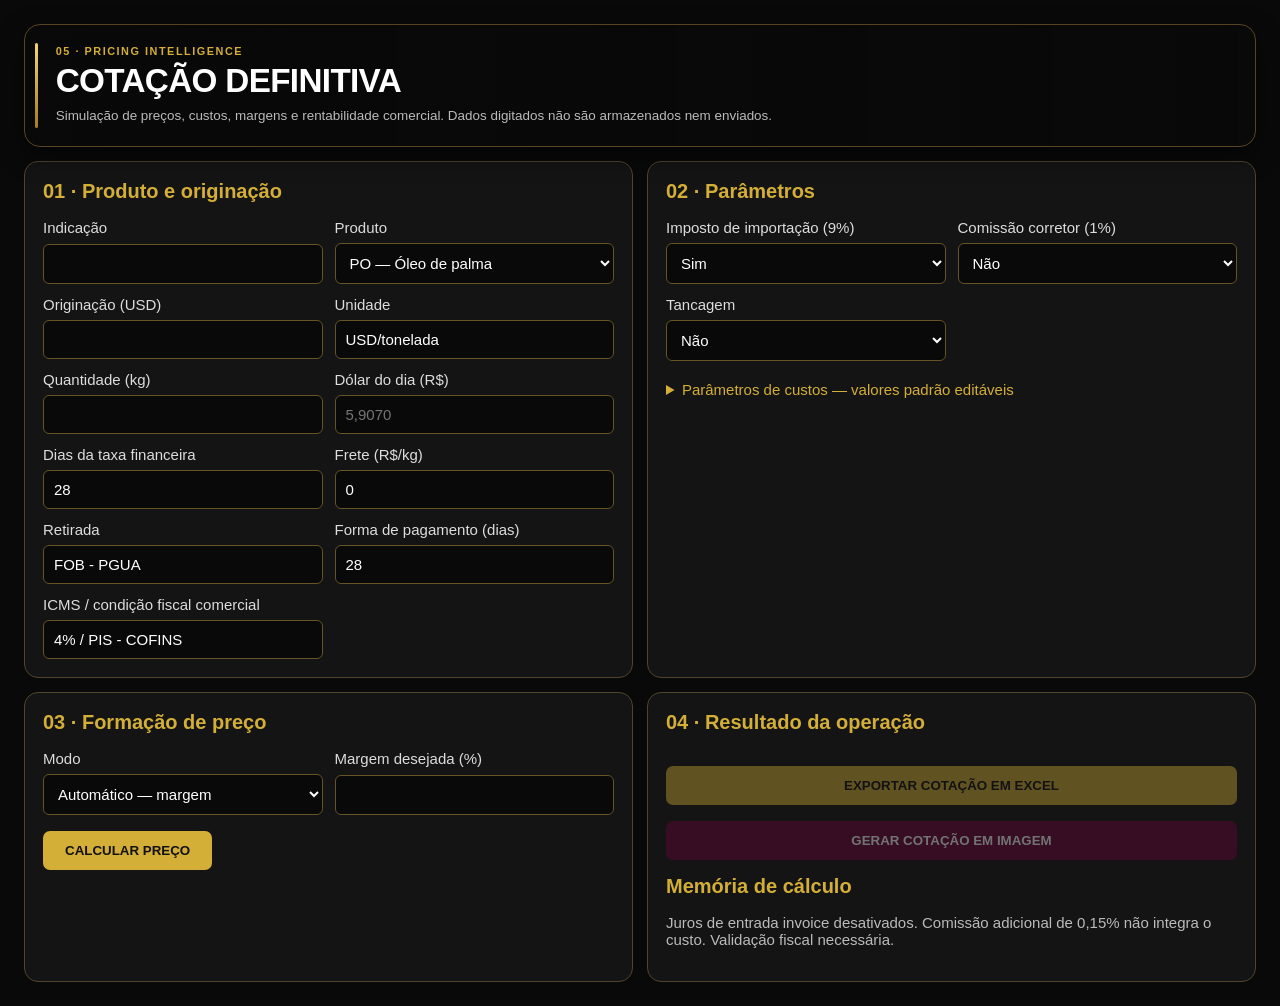
==== calculadora.html @ 8b442cb6 "Embed official source logo in automatic quotation PNG header" ====
<!doctype html><html lang="pt-BR"><meta charset="utf-8"><meta name="viewport" content="width=device-width,initial-scale=1"><title>Calculadora | Mundo Novo Trade</title><style>*{box-sizing:border-box}body{background:#090909;color:#fff;font:15px Arial,sans-serif;margin:0;padding:24px}main{max-width:1200px;margin:auto}a,h2{color:#d4af37}h1{margin:10px 0}small,p{color:#bbb}section{background:#141414;border:1px solid #51452e;border-radius:14px;padding:20px;margin:16px 0}.grid{display:grid;grid-template-columns:repeat(auto-fit,minmax(210px,1fr));gap:15px}label{display:grid;gap:7px;color:#ddd}input,select{width:100%;background:#090909;color:white;border:1px solid #665326;border-radius:6px;padding:12px;font:inherit}button{background:#d4af37;color:#111;border:0;padding:12px 22px;border-radius:7px;font-weight:bold;margin-top:16px}.kpi{padding:16px;border:1px solid #51452e;border-radius:9px}.kpi strong{display:block;color:#b6ff00;font-size:26px;margin-top:8px}#error{color:#ff7777}#results{grid-template-columns:repeat(3,minmax(0,1fr))}#results .kpi{min-width:0;overflow-wrap:anywhere;container-type:inline-size}#results .kpi strong{font-size:clamp(16px,8cqi,26px);line-height:1.25;font-variant-numeric:tabular-nums;overflow-wrap:anywhere;white-space:normal}@media(max-width:750px){#results{grid-template-columns:repeat(2,minmax(0,1fr))}}@media(max-width:420px){#results{grid-template-columns:1fr}}.pricing-hero{position:relative;box-sizing:border-box;margin:15px 0;padding:clamp(15px,1.6vw,23px) clamp(22px,2.4vw,34px);border:1px solid #574422;border-radius:16px;background:linear-gradient(90deg,rgba(8,8,8,.94),rgba(8,8,8,.78) 45%,rgba(8,8,8,.38)),url('https://images.pexels.com/photos/33175669/pexels-photo-33175669.jpeg?auto=compress&cs=tinysrgb&w=1920') center 52%/cover;box-shadow:0 9px 24px #0008}.pricing-hero:before{content:"";position:absolute;top:18px;bottom:18px;left:10px;width:3px;border-radius:3px;background:linear-gradient(#f3d577,#a67b23)}.pricing-kicker{font-size:clamp(10px,.85vw,12px);font-weight:800;letter-spacing:.14em;color:#d4af37}.pricing-hero h1{font-size:clamp(23px,2.6vw,36px);line-height:1.12;letter-spacing:-.02em;margin:5px 0 7px}.pricing-hero p{font-size:clamp(11px,1.05vw,14px);line-height:1.4;margin:0}</style><main><header class="pricing-hero"><div class="pricing-kicker">05 · PRICING INTELLIGENCE</div><h1>COTAÇÃO DEFINITIVA</h1><p>Simulação de preços, custos, margens e rentabilidade comercial. Dados digitados não são armazenados nem enviados.</p></header><form id="form"><section><h2>01 · Produto e originação</h2><div class="grid"><label>Indicação<input id="client" required maxlength="120"></label><label>Produto<select id="product"><option value="PO">PO — Óleo de palma</option><option value="PS">PS — Estearina de palma</option><option value="PKO">PKO — Óleo de palmiste</option><option value="PKS">PKS — Estearina de palmiste</option></select></label><label>Originação (USD)<input id="orig" inputmode="decimal" required></label><label>Unidade<input value="USD/tonelada" readonly aria-label="Unidade fixa da originação"></label><label>Quantidade (kg)<input id="qty" inputmode="decimal" required></label><label>Dólar do dia (R$)<input id="fx" inputmode="decimal" placeholder="5,9070" required></label><label>Dias da taxa financeira<input id="days" inputmode="numeric" value="28" required></label><label>Frete (R$/kg)<input id="freight" inputmode="decimal" value="0" required></label><label>Retirada<input id="pickup" value="FOB - PGUA" required></label><label>Forma de pagamento (dias)<input id="payment" inputmode="numeric" type="number" min="0" step="1" value="28" required></label><label>ICMS / condição fiscal comercial<input id="taxDisplay" value="4% / PIS - COFINS" required></label></div></section><section><h2>02 · Parâmetros</h2><div class="grid"><label>Imposto de importação (9%)<select id="imp"><option value="1">Sim</option><option value="0">Não</option></select></label><label>Comissão corretor (1%)<select id="broker"><option value="0">Não</option><option value="1">Sim</option></select></label><label>Tancagem<select id="tank"><option value="0">Não</option><option value="1">Sim</option></select></label></div><details><summary>Parâmetros de custos — valores padrão editáveis</summary><div class="grid" id="params"></div></details></section><section><h2>03 · Formação de preço</h2><div class="grid"><label>Modo<select id="mode"><option value="auto">Automático — margem</option><option value="manual">Manual — preço de venda</option></select></label><label id="marginLabel">Margem desejada (%)<input id="margin" inputmode="decimal" required></label><label id="manualLabel" hidden>Preço de venda (R$/kg)<input id="manual" inputmode="decimal" disabled></label></div><button>CALCULAR PREÇO</button><p id="error" role="alert"></p></section></form><section><h2>04 · Resultado da operação</h2><div class="grid" id="results" aria-live="polite"></div><button id="exportExcel" type="button" disabled>EXPORTAR COTAÇÃO EM EXCEL</button><button id="exportPng" type="button" disabled>GERAR COTAÇÃO EM IMAGEM</button><p id="exportStatus" role="status"></p><h2>Memória de cálculo</h2><div id="memory"></div><p>Juros de entrada invoice desativados. Comissão adicional de 0,15% não integra o custo. Validação fiscal necessária.</p></section></main><style id="mn-pricing-gold-hover">main section,main #results .kpi{transition:border-color .2s,box-shadow .2s,background-color .2s}main section:hover,main #results .kpi:hover{background-image:radial-gradient(ellipse at 100% 100%,rgba(212,175,55,.45) 0%,rgba(212,175,55,.1286) 65%,transparent 100%)!important;border-color:rgba(212,175,55,.65)!important;box-shadow:inset 0 0 32px rgba(212,175,55,.085),0 4px 20px rgba(212,175,55,.09)!important}@media(prefers-reduced-motion:reduce){main section,main #results .kpi{transition:none}}</style><style id="paired-pricing-layout">main{max-width:1500px}main>.pricing-hero{margin-bottom:16px}#form{display:contents}main{display:grid;grid-template-columns:repeat(2,minmax(0,1fr));gap:14px;align-items:stretch}main>.pricing-hero{grid-column:1/-1;margin:0}main section{margin:0;min-width:0;padding:18px}main section h2{margin:0 0 16px;font-size:20px}main section .grid{grid-template-columns:repeat(2,minmax(0,1fr));gap:12px}main section label{min-width:0}main section input,main section select{min-width:0;padding:10px}main #results{grid-template-columns:repeat(2,minmax(0,1fr))}main #results .kpi{padding:12px}main #results .kpi strong{font-size:clamp(14px,8cqi,24px)}main #memory{margin-bottom:12px}main #memory div span{min-width:0;overflow-wrap:anywhere}main #memory div span:last-child{text-align:right}@media(max-width:760px){main{grid-template-columns:minmax(0,1fr)}body{padding:12px}}@media(max-width:420px){main section .grid,main #results{grid-template-columns:1fr}}</style><style>[hidden]{display:none!important}details{margin-top:20px}summary{cursor:pointer;color:#d4af37;margin-bottom:15px}#memory div{display:flex;justify-content:space-between;gap:12px;padding:8px;border-bottom:1px solid #333;overflow-wrap:anywhere}#results .negative strong{color:#ff5555}#exportExcel:disabled{opacity:.4;cursor:not-allowed}#exportExcel{width:100%;cursor:pointer}</style><script>
const $=id=>document.getElementById(id);let exportData=null, commercial=null;const invalidateExport=()=>{exportData=null;commercial=null;$('exportExcel').disabled=true;$('exportPng').disabled=true;$('exportStatus').textContent=''};
const fields=[['sis','SISCOMEX (R$)'],['afr','AFRMM (%)'],['sind','Sindicato (R$)'],['pisC','PIS compra (%)'],['cofC','COFINS compra (%)'],['desp','Despachante (R$)'],['icms','ICMS venda (%)'],['tankRate','Tancagem (R$/kg)'],['anvisa','ANVISA (R$)'],['pisV','PIS venda (%)'],['cofV','COFINS venda (%)'],['fin','Taxa financeira mensal (%)']];
for(const [id,name] of fields){const l=document.createElement('label');l.textContent=name;const i=document.createElement('input');i.id=id;i.inputMode='decimal';i.placeholder='Informe o valor';i.value=({sis:'154,23',afr:'1',sind:'820',pisC:'0,21',cofC:'0,965',desp:'1280',icms:'0,80',tankRate:'0,10303',anvisa:'177,29',pisV:'0,165',cofV:'0,760',fin:'2'})[id];l.append(i);$('params').append(l)}
const n=id=>{const v=$(id).value.trim();return /^\d+(?:[.,]\d+)?$/.test(v)?Number(v.replace(',','.')):NaN};
const fmt=(v,d=2)=>v.toLocaleString('pt-BR',{style:'currency',currency:'BRL',minimumFractionDigits:d,maximumFractionDigits:d});
$('product').onchange=()=>{$('imp').value=['PO','PS'].includes($('product').value)?'1':'0'};
$('mode').onchange=()=>{const auto=$('mode').value==='auto';$('marginLabel').hidden=!auto;$('margin').disabled=!auto;$('manualLabel').hidden=auto;$('manual').disabled=auto;$('manual').required=!auto};
$('form').addEventListener('change',invalidateExport);$('form').oninput=()=>{invalidateExport();$('results').replaceChildren();$('memory').replaceChildren();$('error').textContent=''};
$('form').onsubmit=e=>{e.preventDefault();invalidateExport();$('results').replaceChildren();$('memory').replaceChildren();$('error').textContent='';const q=n('qty'),o=n('orig')/1000,x=n('fx'),d=n('days'),f=n('freight'),auto=$('mode').value==='auto',m=auto?n('margin')/100:0,manual=auto?0:n('manual');const vals=Object.fromEntries(fields.map(([id])=>[id,n(id)]));if(![q,o,x,d,f,m,manual,...Object.values(vals)].every(v=>Number.isFinite(v)&&v>=0)||q<=0||o<=0||x<=0||x>=100||!Number.isInteger(d)||(!auto&&manual<=0)){ $('error').textContent='Preencha todos os parâmetros com valores válidos, inclusive os custos internos (zero quando não aplicável).';$('params').parentElement.open=true;return}const v=vals,purchase=o*q*x,imp=purchase*.09*Number($('imp').value),tank=q*v.tankRate*Number($('tank').value),fin=v.fin/100*d/30,broker=.01*Number($('broker').value),items=[['Originação',purchase],['SISCOMEX',v.sis],['AFRMM',purchase*v.afr/100],['Imposto de importação',imp],['Sindicato',v.sind],['PIS compra',purchase*v.pisC/100],['COFINS compra',purchase*v.cofC/100],['Despachante',v.desp],['Tancagem',tank],['ANVISA',v.anvisa]],landed=items.reduce((s,i)=>s+i[1],0),a=landed/q*(1+fin)+f,b=v.icms/100*(1+fin)+v.pisV/100+v.cofV/100+broker,den=1-b-m,p=auto?a/den:manual,c=a+b*p,rev=p*q,profit=rev-c*q;if((auto&&den<=0)||![p,c,rev,profit].every(Number.isFinite)||p<=0){$('error').textContent='Margem e encargos incompatíveis com o cálculo.';return}for(const [label,value,neg] of [['Preço de venda / kg',fmt(p,4)],['Preço de venda / tonelada',fmt(p*1000)],['Faturamento total',fmt(rev)],['Custo total',fmt(c*q)],['Lucro bruto',fmt(profit),profit<0],['Margem',((p-c)/p*100).toFixed(2).replace('.',',')+'%',profit<0],['NET / kg',fmt(p*.96,4)],['Custo / kg',fmt(c,4)],['Imposto de importação',fmt(imp)]]){const box=document.createElement('div');box.className='kpi'+(neg?' negative':'');box.textContent=label;const strong=document.createElement('strong');strong.textContent=value;box.append(strong);$('results').append(box)}items.push(['ICMS',rev*v.icms/100],['PIS venda',rev*v.pisV/100],['COFINS venda',rev*v.cofV/100],['Encargo financeiro',(landed+rev*v.icms/100)*fin],['Corretor',rev*broker],['Frete',f*q],['Custo total',c*q]);for(const [label,value] of items){const row=document.createElement('div');const l=document.createElement('span'),z=document.createElement('span');l.textContent=label;z.textContent=fmt(value);row.append(l,z);$('memory').append(row)};exportData=[['Indicação',[['INDICAÇÃO - '+$('client').value.trim()],['PRODUTO',$('product').selectedOptions[0].textContent.split(' — ').pop().toUpperCase()],['PREÇO - TON',p*1000],['PREÇO - NET / TON',p*1000*.96],['ICMS',$('taxDisplay').value],['RETIRADA',$('pickup').value],['FORMA DE PAGAMENTO',$('payment').value+' DIAS'],['VOLUME',q/1000],['VALIDADE','Cotação válida na data da cotação, até as 16h.']]]];commercial={client:$('client').value.trim(),product:$('product').selectedOptions[0].textContent,qty:q,p,net:p*1000*.96,total:rev,payment:$('payment').value+' dias',pickup:$('pickup').value,tax:$('taxDisplay').value,date:new Intl.DateTimeFormat('pt-BR',{timeZone:'America/Sao_Paulo'}).format(new Date())};exportData[0][1].push(['DATA DA COTAÇÃO',commercial.date]);$('exportExcel').disabled=false;$('exportPng').disabled=false;};

const xmlEscape=v=>String(v).replace(/[&<>"']/g,c=>({'&':'&amp;','<':'&lt;','>':'&gt;','"':'&quot;',"'":'&apos;'}[c]));
function makeWorkbook(sheets){
const ns='http://schemas.openxmlformats.org/spreadsheetml/2006/main',rel='http://schemas.openxmlformats.org/officeDocument/2006/relationships',pkg='http://schemas.openxmlformats.org/package/2006/relationships',decl='<?xml version="1.0" encoding="UTF-8" standalone="yes"?>';
const files={};
files['[Content_Types].xml']=decl+'<Types xmlns="http://schemas.openxmlformats.org/package/2006/content-types"><Default Extension="rels" ContentType="application/vnd.openxmlformats-package.relationships+xml"/><Default Extension="xml" ContentType="application/xml"/><Override PartName="/xl/workbook.xml" ContentType="application/vnd.openxmlformats-officedocument.spreadsheetml.sheet.main+xml"/><Override PartName="/xl/styles.xml" ContentType="application/vnd.openxmlformats-officedocument.spreadsheetml.styles+xml"/>'+sheets.map((_,i)=>'<Override PartName="/xl/worksheets/sheet'+(i+1)+'.xml" ContentType="application/vnd.openxmlformats-officedocument.spreadsheetml.worksheet+xml"/>').join('')+'</Types>';
files['_rels/.rels']=decl+'<Relationships xmlns="'+pkg+'"><Relationship Id="rId1" Type="'+rel+'/officeDocument" Target="xl/workbook.xml"/></Relationships>';
files['xl/workbook.xml']=decl+'<workbook xmlns="'+ns+'" xmlns:r="'+rel+'"><sheets>'+sheets.map(([name],i)=>'<sheet name="'+xmlEscape(name)+'" sheetId="'+(i+1)+'" r:id="rId'+(i+1)+'"/>').join('')+'</sheets></workbook>';
files['xl/_rels/workbook.xml.rels']=decl+'<Relationships xmlns="'+pkg+'">'+sheets.map((_,i)=>'<Relationship Id="rId'+(i+1)+'" Type="'+rel+'/worksheet" Target="worksheets/sheet'+(i+1)+'.xml"/>').join('')+'<Relationship Id="rId'+(sheets.length+1)+'" Type="'+rel+'/styles" Target="styles.xml"/></Relationships>';
files['xl/styles.xml']=decl+'<styleSheet xmlns="'+ns+'"><numFmts count="2"><numFmt numFmtId="164" formatCode="&quot;R$&quot; #,##0.00"/><numFmt numFmtId="165" formatCode="0.### &quot;TONS&quot;"/></numFmts><fonts count="2"><font><sz val="11"/><name val="Calibri"/></font><font><b/><color rgb="FF000000"/><sz val="11"/><name val="Calibri"/></font></fonts><fills count="3"><fill><patternFill patternType="none"/></fill><fill><patternFill patternType="gray125"/></fill><fill><patternFill patternType="solid"><fgColor rgb="FFC9DAF2"/><bgColor indexed="64"/></patternFill></fill></fills><borders count="1"><border><left/><right/><top/><bottom/><diagonal/></border></borders><cellStyleXfs count="1"><xf numFmtId="0" fontId="0" fillId="0" borderId="0"/></cellStyleXfs><cellXfs count="4"><xf numFmtId="0" fontId="0" fillId="0" borderId="0" xfId="0"/><xf numFmtId="0" fontId="1" fillId="2" borderId="0" xfId="0" applyFont="1" applyFill="1"/><xf numFmtId="164" fontId="0" fillId="0" borderId="0" xfId="0" applyNumberFormat="1"/><xf numFmtId="165" fontId="0" fillId="0" borderId="0" xfId="0" applyNumberFormat="1"/></cellXfs><cellStyles count="1"><cellStyle name="Normal" xfId="0" builtinId="0"/></cellStyles></styleSheet>';
sheets.forEach(([name,rows],i)=>{files['xl/worksheets/sheet'+(i+1)+'.xml']=decl+'<worksheet xmlns="'+ns+'"><cols><col min="1" max="1" width="38" customWidth="1"/><col min="2" max="2" width="65" customWidth="1"/></cols><sheetData>'+rows.map((row,j)=>'<row r="'+(j+1)+'">'+row.map((v,k)=>{const ref=String.fromCharCode(65+k)+(j+1);return typeof v==='number'?'<c r="'+ref+'" s="'+(row[0]==='VOLUME'?3:2)+'"><v>'+v+'</v></c>':'<c r="'+ref+'" s="'+(k===0?1:0)+'" t="inlineStr"><is><t xml:space="preserve">'+xmlEscape(v)+'</t></is></c>'}).join('')+'</row>').join('')+'</sheetData><mergeCells count="1"><mergeCell ref="A1:B1"/></mergeCells></worksheet>'});
const enc=new TextEncoder(),parts=[],central=[];let offset=0,centralSize=0;
const crc=b=>{let c=-1;for(const x of b){c^=x;for(let j=0;j<8;j++)c=(c>>>1)^((c&1)?0xedb88320:0)}return (c^-1)>>>0};
const header=(size,fields)=>{const b=new Uint8Array(size),d=new DataView(b.buffer);for(const [pos,len,val] of fields)len===2?d.setUint16(pos,val,true):d.setUint32(pos,val,true);return b};
for(const [path,content] of Object.entries(files)){const name=enc.encode(path),data=enc.encode(content),sum=crc(data),local=header(30,[[0,4,0x04034b50],[4,2,20],[14,4,sum],[18,4,data.length],[22,4,data.length],[26,2,name.length]]),cd=header(46,[[0,4,0x02014b50],[4,2,20],[6,2,20],[16,4,sum],[20,4,data.length],[24,4,data.length],[28,2,name.length],[42,4,offset]]);parts.push(local,name,data);central.push(cd,name);offset+=local.length+name.length+data.length;centralSize+=cd.length+name.length}
const count=Object.keys(files).length;return new Blob([...parts,...central,header(22,[[0,4,0x06054b50],[8,2,count],[10,2,count],[12,4,centralSize],[16,4,offset]])],{type:'application/vnd.openxmlformats-officedocument.spreadsheetml.sheet'});
}
$('exportExcel').onclick=()=>{if(!exportData)return;try{const url=URL.createObjectURL(makeWorkbook(exportData)),a=document.createElement('a');a.href=url;a.download='MundoNovo_Cotacao_'+$('product').value+'_'+new Date().toISOString().slice(0,10)+'.xlsx';document.body.append(a);a.click();a.remove();setTimeout(()=>URL.revokeObjectURL(url),30000);$('exportStatus').textContent='Arquivo Excel gerado.'}catch(e){$('exportStatus').textContent='Não foi possível gerar o Excel. Tente novamente.'}};
$('exportPng').onclick=async()=>{if(!commercial)return;const d={...commercial};try{const canvas=document.createElement('canvas');canvas.width=1200;canvas.height=1560;const c=canvas.getContext('2d'),B='#6B033B',G='#95A2AA',D='#303840';const rect=(x,y,w,h,color,r=22)=>{c.fillStyle=color;c.beginPath();c.roundRect(x,y,w,h,r);c.fill()};const txt=(t,x,y,size,color=D,bold=false,max=1100)=>{c.fillStyle=color;c.font=(bold?'bold ':'')+size+'px Arial';c.fillText(String(t),x,y,max)};c.fillStyle='#fff';c.fillRect(0,0,1200,1700);c.fillStyle=G;c.beginPath();c.moveTo(1200,0);c.lineTo(1200,340);c.lineTo(850,0);c.fill();const brand=new Image();brand.src='[data-uri]';await brand.decode();c.drawImage(brand,55,15,250,170);rect(40,200,1120,105,B);txt('COTAÇÃO DEFINITIVA',70,270,58,'white',true);txt('PROPOSTA COMERCIAL',55,360,34,D,true);txt('Data da cotação: '+d.date,55,425,32);txt('Indicação: '+d.client,55,480,34,B,true,1090);rect(40,520,1120,180,'#e9ecee');txt('PRODUTO',70,568,29,D,true);txt(d.product.replace(' — ',' - '),70,628,49,B,true,1060);txt('Quantidade: '+d.qty.toLocaleString('pt-BR')+' kg',70,674,32);rect(40,725,1120,225,B);txt('PREÇO DE VENDA POR KG',70,790,38,'white',true);txt(fmt(d.p,4),70,900,100,'white',true,1060);rect(40,980,1120,115,'#e9ecee');txt('Preço NET por tonelada',70,1025,30,D);txt(fmt(d.net),650,1050,43,D,false,470);let y=1160;for(const [k,v] of [['Pagamento',d.payment],['Retirada',d.pickup],['Condição fiscal',d.tax]]){txt(k,55,y,32,D,true,390);txt(v,460,y,34,B,true,680);c.strokeStyle=G;c.beginPath();c.moveTo(55,y+22);c.lineTo(1145,y+22);c.stroke();y+=80}txt('Validade',55,1400,32,D,true);txt('Cotação válida na data da cotação, até as 16h.',55,1455,32,B,true,1090);c.fillStyle=B;c.beginPath();c.moveTo(0,1560);c.lineTo(1200,1500);c.lineTo(1200,1560);c.fill();const blob=await new Promise(resolve=>canvas.toBlob(resolve,'image/png'));if(!blob)throw Error('PNG');const url=URL.createObjectURL(blob),a=document.createElement('a');a.href=url;a.download='MundoNovo_Cotacao_'+d.date.replaceAll('/','-')+'.png';document.body.append(a);a.click();a.remove();setTimeout(()=>URL.revokeObjectURL(url),30000);$('exportStatus').textContent='Imagem comercial gerada.'}catch(e){$('exportStatus').textContent='Não foi possível gerar a imagem.'}};
</script><style>#exportPng{width:100%;background:#6B033B;color:white;cursor:pointer}#exportPng:disabled{opacity:.4;cursor:not-allowed}</style></html>
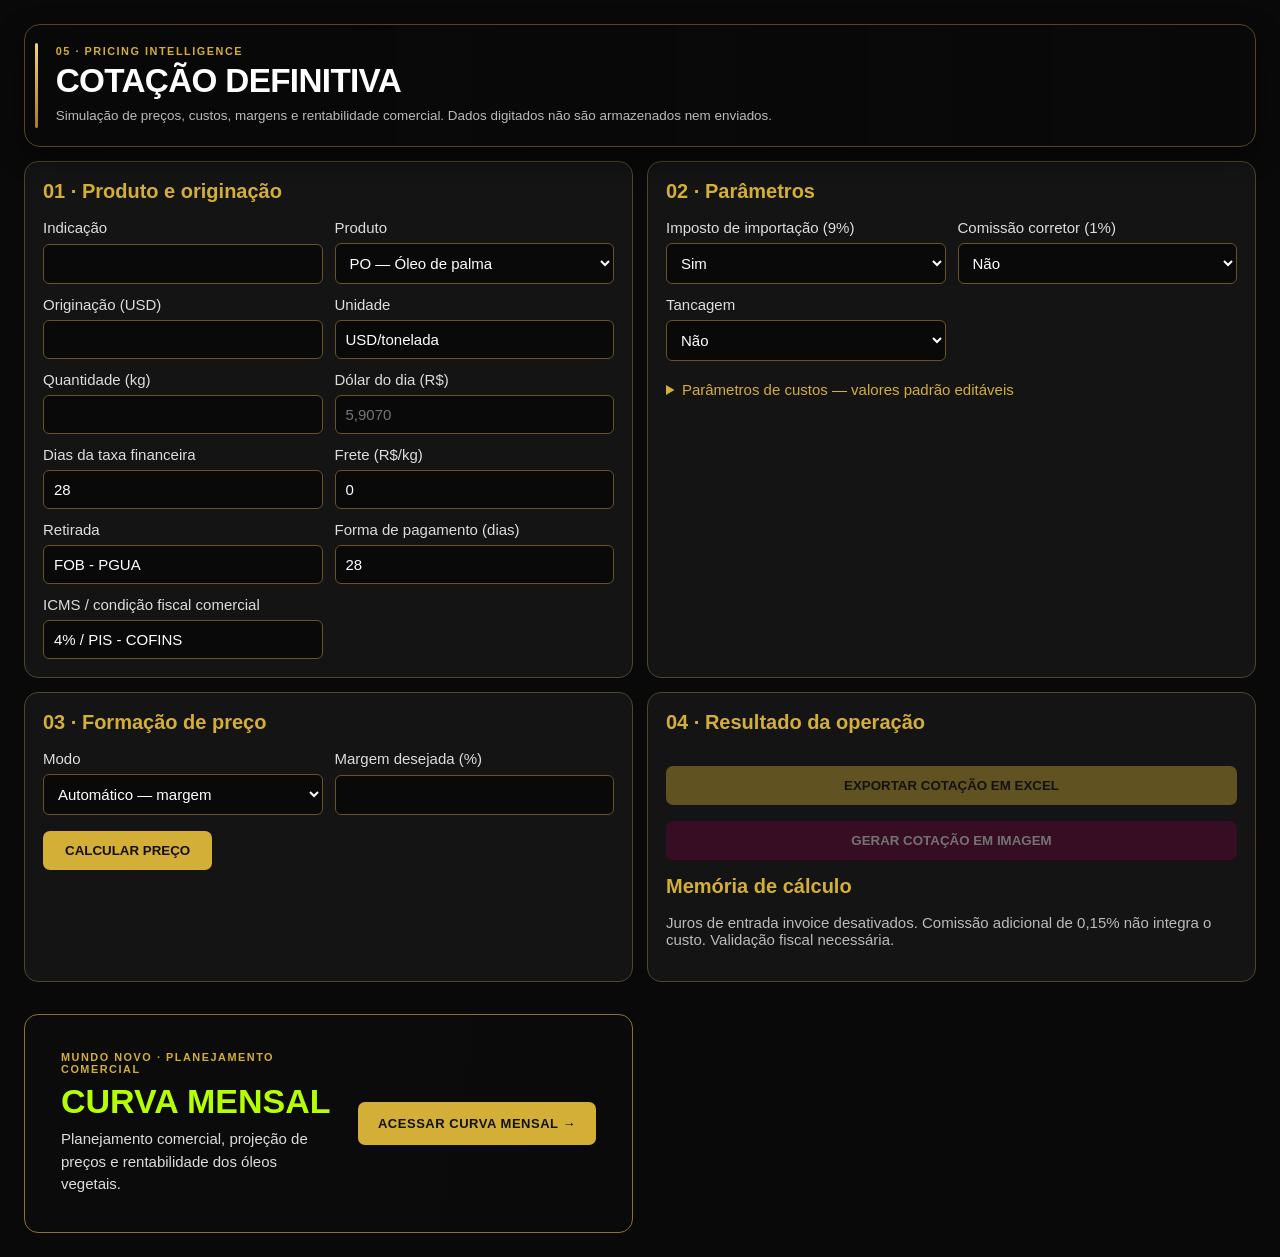
==== commit 04ca1496: "Add responsive monthly curve navigation banner below definitive quotation calculator" ====
--- a/calculadora.html
+++ b/calculadora.html
@@ -1,4 +1,4 @@
-<!doctype html><html lang="pt-BR"><meta charset="utf-8"><meta name="viewport" content="width=device-width,initial-scale=1"><title>Calculadora | Mundo Novo Trade</title><style>*{box-sizing:border-box}body{background:#090909;color:#fff;font:15px Arial,sans-serif;margin:0;padding:24px}main{max-width:1200px;margin:auto}a,h2{color:#d4af37}h1{margin:10px 0}small,p{color:#bbb}section{background:#141414;border:1px solid #51452e;border-radius:14px;padding:20px;margin:16px 0}.grid{display:grid;grid-template-columns:repeat(auto-fit,minmax(210px,1fr));gap:15px}label{display:grid;gap:7px;color:#ddd}input,select{width:100%;background:#090909;color:white;border:1px solid #665326;border-radius:6px;padding:12px;font:inherit}button{background:#d4af37;color:#111;border:0;padding:12px 22px;border-radius:7px;font-weight:bold;margin-top:16px}.kpi{padding:16px;border:1px solid #51452e;border-radius:9px}.kpi strong{display:block;color:#b6ff00;font-size:26px;margin-top:8px}#error{color:#ff7777}#results{grid-template-columns:repeat(3,minmax(0,1fr))}#results .kpi{min-width:0;overflow-wrap:anywhere;container-type:inline-size}#results .kpi strong{font-size:clamp(16px,8cqi,26px);line-height:1.25;font-variant-numeric:tabular-nums;overflow-wrap:anywhere;white-space:normal}@media(max-width:750px){#results{grid-template-columns:repeat(2,minmax(0,1fr))}}@media(max-width:420px){#results{grid-template-columns:1fr}}.pricing-hero{position:relative;box-sizing:border-box;margin:15px 0;padding:clamp(15px,1.6vw,23px) clamp(22px,2.4vw,34px);border:1px solid #574422;border-radius:16px;background:linear-gradient(90deg,rgba(8,8,8,.94),rgba(8,8,8,.78) 45%,rgba(8,8,8,.38)),url('https://images.pexels.com/photos/33175669/pexels-photo-33175669.jpeg?auto=compress&cs=tinysrgb&w=1920') center 52%/cover;box-shadow:0 9px 24px #0008}.pricing-hero:before{content:"";position:absolute;top:18px;bottom:18px;left:10px;width:3px;border-radius:3px;background:linear-gradient(#f3d577,#a67b23)}.pricing-kicker{font-size:clamp(10px,.85vw,12px);font-weight:800;letter-spacing:.14em;color:#d4af37}.pricing-hero h1{font-size:clamp(23px,2.6vw,36px);line-height:1.12;letter-spacing:-.02em;margin:5px 0 7px}.pricing-hero p{font-size:clamp(11px,1.05vw,14px);line-height:1.4;margin:0}</style><main><header class="pricing-hero"><div class="pricing-kicker">05 · PRICING INTELLIGENCE</div><h1>COTAÇÃO DEFINITIVA</h1><p>Simulação de preços, custos, margens e rentabilidade comercial. Dados digitados não são armazenados nem enviados.</p></header><form id="form"><section><h2>01 · Produto e originação</h2><div class="grid"><label>Indicação<input id="client" required maxlength="120"></label><label>Produto<select id="product"><option value="PO">PO — Óleo de palma</option><option value="PS">PS — Estearina de palma</option><option value="PKO">PKO — Óleo de palmiste</option><option value="PKS">PKS — Estearina de palmiste</option></select></label><label>Originação (USD)<input id="orig" inputmode="decimal" required></label><label>Unidade<input value="USD/tonelada" readonly aria-label="Unidade fixa da originação"></label><label>Quantidade (kg)<input id="qty" inputmode="decimal" required></label><label>Dólar do dia (R$)<input id="fx" inputmode="decimal" placeholder="5,9070" required></label><label>Dias da taxa financeira<input id="days" inputmode="numeric" value="28" required></label><label>Frete (R$/kg)<input id="freight" inputmode="decimal" value="0" required></label><label>Retirada<input id="pickup" value="FOB - PGUA" required></label><label>Forma de pagamento (dias)<input id="payment" inputmode="numeric" type="number" min="0" step="1" value="28" required></label><label>ICMS / condição fiscal comercial<input id="taxDisplay" value="4% / PIS - COFINS" required></label></div></section><section><h2>02 · Parâmetros</h2><div class="grid"><label>Imposto de importação (9%)<select id="imp"><option value="1">Sim</option><option value="0">Não</option></select></label><label>Comissão corretor (1%)<select id="broker"><option value="0">Não</option><option value="1">Sim</option></select></label><label>Tancagem<select id="tank"><option value="0">Não</option><option value="1">Sim</option></select></label></div><details><summary>Parâmetros de custos — valores padrão editáveis</summary><div class="grid" id="params"></div></details></section><section><h2>03 · Formação de preço</h2><div class="grid"><label>Modo<select id="mode"><option value="auto">Automático — margem</option><option value="manual">Manual — preço de venda</option></select></label><label id="marginLabel">Margem desejada (%)<input id="margin" inputmode="decimal" required></label><label id="manualLabel" hidden>Preço de venda (R$/kg)<input id="manual" inputmode="decimal" disabled></label></div><button>CALCULAR PREÇO</button><p id="error" role="alert"></p></section></form><section><h2>04 · Resultado da operação</h2><div class="grid" id="results" aria-live="polite"></div><button id="exportExcel" type="button" disabled>EXPORTAR COTAÇÃO EM EXCEL</button><button id="exportPng" type="button" disabled>GERAR COTAÇÃO EM IMAGEM</button><p id="exportStatus" role="status"></p><h2>Memória de cálculo</h2><div id="memory"></div><p>Juros de entrada invoice desativados. Comissão adicional de 0,15% não integra o custo. Validação fiscal necessária.</p></section></main><style id="mn-pricing-gold-hover">main section,main #results .kpi{transition:border-color .2s,box-shadow .2s,background-color .2s}main section:hover,main #results .kpi:hover{background-image:radial-gradient(ellipse at 100% 100%,rgba(212,175,55,.45) 0%,rgba(212,175,55,.1286) 65%,transparent 100%)!important;border-color:rgba(212,175,55,.65)!important;box-shadow:inset 0 0 32px rgba(212,175,55,.085),0 4px 20px rgba(212,175,55,.09)!important}@media(prefers-reduced-motion:reduce){main section,main #results .kpi{transition:none}}</style><style id="paired-pricing-layout">main{max-width:1500px}main>.pricing-hero{margin-bottom:16px}#form{display:contents}main{display:grid;grid-template-columns:repeat(2,minmax(0,1fr));gap:14px;align-items:stretch}main>.pricing-hero{grid-column:1/-1;margin:0}main section{margin:0;min-width:0;padding:18px}main section h2{margin:0 0 16px;font-size:20px}main section .grid{grid-template-columns:repeat(2,minmax(0,1fr));gap:12px}main section label{min-width:0}main section input,main section select{min-width:0;padding:10px}main #results{grid-template-columns:repeat(2,minmax(0,1fr))}main #results .kpi{padding:12px}main #results .kpi strong{font-size:clamp(14px,8cqi,24px)}main #memory{margin-bottom:12px}main #memory div span{min-width:0;overflow-wrap:anywhere}main #memory div span:last-child{text-align:right}@media(max-width:760px){main{grid-template-columns:minmax(0,1fr)}body{padding:12px}}@media(max-width:420px){main section .grid,main #results{grid-template-columns:1fr}}</style><style>[hidden]{display:none!important}details{margin-top:20px}summary{cursor:pointer;color:#d4af37;margin-bottom:15px}#memory div{display:flex;justify-content:space-between;gap:12px;padding:8px;border-bottom:1px solid #333;overflow-wrap:anywhere}#results .negative strong{color:#ff5555}#exportExcel:disabled{opacity:.4;cursor:not-allowed}#exportExcel{width:100%;cursor:pointer}</style><script>
+<!doctype html><html lang="pt-BR"><meta charset="utf-8"><meta name="viewport" content="width=device-width,initial-scale=1"><title>Calculadora | Mundo Novo Trade</title><style>*{box-sizing:border-box}body{background:#090909;color:#fff;font:15px Arial,sans-serif;margin:0;padding:24px}main{max-width:1200px;margin:auto}a,h2{color:#d4af37}h1{margin:10px 0}small,p{color:#bbb}section{background:#141414;border:1px solid #51452e;border-radius:14px;padding:20px;margin:16px 0}.grid{display:grid;grid-template-columns:repeat(auto-fit,minmax(210px,1fr));gap:15px}label{display:grid;gap:7px;color:#ddd}input,select{width:100%;background:#090909;color:white;border:1px solid #665326;border-radius:6px;padding:12px;font:inherit}button{background:#d4af37;color:#111;border:0;padding:12px 22px;border-radius:7px;font-weight:bold;margin-top:16px}.kpi{padding:16px;border:1px solid #51452e;border-radius:9px}.kpi strong{display:block;color:#b6ff00;font-size:26px;margin-top:8px}#error{color:#ff7777}#results{grid-template-columns:repeat(3,minmax(0,1fr))}#results .kpi{min-width:0;overflow-wrap:anywhere;container-type:inline-size}#results .kpi strong{font-size:clamp(16px,8cqi,26px);line-height:1.25;font-variant-numeric:tabular-nums;overflow-wrap:anywhere;white-space:normal}@media(max-width:750px){#results{grid-template-columns:repeat(2,minmax(0,1fr))}}@media(max-width:420px){#results{grid-template-columns:1fr}}.pricing-hero{position:relative;box-sizing:border-box;margin:15px 0;padding:clamp(15px,1.6vw,23px) clamp(22px,2.4vw,34px);border:1px solid #574422;border-radius:16px;background:linear-gradient(90deg,rgba(8,8,8,.94),rgba(8,8,8,.78) 45%,rgba(8,8,8,.38)),url('https://images.pexels.com/photos/33175669/pexels-photo-33175669.jpeg?auto=compress&cs=tinysrgb&w=1920') center 52%/cover;box-shadow:0 9px 24px #0008}.pricing-hero:before{content:"";position:absolute;top:18px;bottom:18px;left:10px;width:3px;border-radius:3px;background:linear-gradient(#f3d577,#a67b23)}.pricing-kicker{font-size:clamp(10px,.85vw,12px);font-weight:800;letter-spacing:.14em;color:#d4af37}.pricing-hero h1{font-size:clamp(23px,2.6vw,36px);line-height:1.12;letter-spacing:-.02em;margin:5px 0 7px}.pricing-hero p{font-size:clamp(11px,1.05vw,14px);line-height:1.4;margin:0}</style><main><header class="pricing-hero"><div class="pricing-kicker">05 · PRICING INTELLIGENCE</div><h1>COTAÇÃO DEFINITIVA</h1><p>Simulação de preços, custos, margens e rentabilidade comercial. Dados digitados não são armazenados nem enviados.</p></header><form id="form"><section><h2>01 · Produto e originação</h2><div class="grid"><label>Indicação<input id="client" required maxlength="120"></label><label>Produto<select id="product"><option value="PO">PO — Óleo de palma</option><option value="PS">PS — Estearina de palma</option><option value="PKO">PKO — Óleo de palmiste</option><option value="PKS">PKS — Estearina de palmiste</option></select></label><label>Originação (USD)<input id="orig" inputmode="decimal" required></label><label>Unidade<input value="USD/tonelada" readonly aria-label="Unidade fixa da originação"></label><label>Quantidade (kg)<input id="qty" inputmode="decimal" required></label><label>Dólar do dia (R$)<input id="fx" inputmode="decimal" placeholder="5,9070" required></label><label>Dias da taxa financeira<input id="days" inputmode="numeric" value="28" required></label><label>Frete (R$/kg)<input id="freight" inputmode="decimal" value="0" required></label><label>Retirada<input id="pickup" value="FOB - PGUA" required></label><label>Forma de pagamento (dias)<input id="payment" inputmode="numeric" type="number" min="0" step="1" value="28" required></label><label>ICMS / condição fiscal comercial<input id="taxDisplay" value="4% / PIS - COFINS" required></label></div></section><section><h2>02 · Parâmetros</h2><div class="grid"><label>Imposto de importação (9%)<select id="imp"><option value="1">Sim</option><option value="0">Não</option></select></label><label>Comissão corretor (1%)<select id="broker"><option value="0">Não</option><option value="1">Sim</option></select></label><label>Tancagem<select id="tank"><option value="0">Não</option><option value="1">Sim</option></select></label></div><details><summary>Parâmetros de custos — valores padrão editáveis</summary><div class="grid" id="params"></div></details></section><section><h2>03 · Formação de preço</h2><div class="grid"><label>Modo<select id="mode"><option value="auto">Automático — margem</option><option value="manual">Manual — preço de venda</option></select></label><label id="marginLabel">Margem desejada (%)<input id="margin" inputmode="decimal" required></label><label id="manualLabel" hidden>Preço de venda (R$/kg)<input id="manual" inputmode="decimal" disabled></label></div><button>CALCULAR PREÇO</button><p id="error" role="alert"></p></section></form><section><h2>04 · Resultado da operação</h2><div class="grid" id="results" aria-live="polite"></div><button id="exportExcel" type="button" disabled>EXPORTAR COTAÇÃO EM EXCEL</button><button id="exportPng" type="button" disabled>GERAR COTAÇÃO EM IMAGEM</button><p id="exportStatus" role="status"></p><h2>Memória de cálculo</h2><div id="memory"></div><p>Juros de entrada invoice desativados. Comissão adicional de 0,15% não integra o custo. Validação fiscal necessária.</p></section><style>#monthly-curve-banner{position:relative;display:flex;align-items:center;justify-content:space-between;gap:24px;overflow:hidden;isolation:isolate;margin:18px 0 0;padding:clamp(22px,3vw,36px);border:1px solid #8a7135;border-radius:14px;background:linear-gradient(100deg,#0b0b0b 10%,#0b0b0bf0 48%,#0b0b0b80),url('https://images.pexels.com/photos/33175669/pexels-photo-33175669.jpeg?auto=compress&cs=tinysrgb&w=1920') center 52%/cover;text-decoration:none;color:white;transition:box-shadow .25s,border-color .25s}#monthly-curve-banner:hover,#monthly-curve-banner:focus-visible{border-color:#d4af37;box-shadow:inset 0 0 35px #d4af3773}#monthly-curve-banner h2{color:#b6ff00;font-size:clamp(23px,3vw,34px);margin:7px 0}#monthly-curve-banner p{margin:0;line-height:1.5;color:#ddd}#monthly-curve-banner .curve-cta{flex-shrink:0;background:#d4af37;color:#111;padding:14px 20px;border-radius:7px;font-weight:800;font-size:13px;letter-spacing:.04em}#monthly-curve-banner:focus-visible{outline:2px solid #b6ff00;outline-offset:3px}@media(max-width:650px){#monthly-curve-banner{align-items:flex-start;flex-direction:column;gap:16px}}@media print{#monthly-curve-banner{display:none}}</style><a id="monthly-curve-banner" href="./curva-mensal.html"><div><div class="pricing-kicker">MUNDO NOVO · PLANEJAMENTO COMERCIAL</div><h2>CURVA MENSAL</h2><p>Planejamento comercial, projeção de preços e rentabilidade dos óleos vegetais.</p></div><span class="curve-cta">ACESSAR CURVA MENSAL &rarr;</span></a></main><style id="mn-pricing-gold-hover">main section,main #results .kpi{transition:border-color .2s,box-shadow .2s,background-color .2s}main section:hover,main #results .kpi:hover{background-image:radial-gradient(ellipse at 100% 100%,rgba(212,175,55,.45) 0%,rgba(212,175,55,.1286) 65%,transparent 100%)!important;border-color:rgba(212,175,55,.65)!important;box-shadow:inset 0 0 32px rgba(212,175,55,.085),0 4px 20px rgba(212,175,55,.09)!important}@media(prefers-reduced-motion:reduce){main section,main #results .kpi{transition:none}}</style><style id="paired-pricing-layout">main{max-width:1500px}main>.pricing-hero{margin-bottom:16px}#form{display:contents}main{display:grid;grid-template-columns:repeat(2,minmax(0,1fr));gap:14px;align-items:stretch}main>.pricing-hero{grid-column:1/-1;margin:0}main section{margin:0;min-width:0;padding:18px}main section h2{margin:0 0 16px;font-size:20px}main section .grid{grid-template-columns:repeat(2,minmax(0,1fr));gap:12px}main section label{min-width:0}main section input,main section select{min-width:0;padding:10px}main #results{grid-template-columns:repeat(2,minmax(0,1fr))}main #results .kpi{padding:12px}main #results .kpi strong{font-size:clamp(14px,8cqi,24px)}main #memory{margin-bottom:12px}main #memory div span{min-width:0;overflow-wrap:anywhere}main #memory div span:last-child{text-align:right}@media(max-width:760px){main{grid-template-columns:minmax(0,1fr)}body{padding:12px}}@media(max-width:420px){main section .grid,main #results{grid-template-columns:1fr}}</style><style>[hidden]{display:none!important}details{margin-top:20px}summary{cursor:pointer;color:#d4af37;margin-bottom:15px}#memory div{display:flex;justify-content:space-between;gap:12px;padding:8px;border-bottom:1px solid #333;overflow-wrap:anywhere}#results .negative strong{color:#ff5555}#exportExcel:disabled{opacity:.4;cursor:not-allowed}#exportExcel{width:100%;cursor:pointer}</style><script>
 const $=id=>document.getElementById(id);let exportData=null, commercial=null;const invalidateExport=()=>{exportData=null;commercial=null;$('exportExcel').disabled=true;$('exportPng').disabled=true;$('exportStatus').textContent=''};
 const fields=[['sis','SISCOMEX (R$)'],['afr','AFRMM (%)'],['sind','Sindicato (R$)'],['pisC','PIS compra (%)'],['cofC','COFINS compra (%)'],['desp','Despachante (R$)'],['icms','ICMS venda (%)'],['tankRate','Tancagem (R$/kg)'],['anvisa','ANVISA (R$)'],['pisV','PIS venda (%)'],['cofV','COFINS venda (%)'],['fin','Taxa financeira mensal (%)']];
 for(const [id,name] of fields){const l=document.createElement('label');l.textContent=name;const i=document.createElement('input');i.id=id;i.inputMode='decimal';i.placeholder='Informe o valor';i.value=({sis:'154,23',afr:'1',sind:'820',pisC:'0,21',cofC:'0,965',desp:'1280',icms:'0,80',tankRate:'0,10303',anvisa:'177,29',pisV:'0,165',cofV:'0,760',fin:'2'})[id];l.append(i);$('params').append(l)}
@@ -7,7 +7,7 @@
 $('product').onchange=()=>{$('imp').value=['PO','PS'].includes($('product').value)?'1':'0'};
 $('mode').onchange=()=>{const auto=$('mode').value==='auto';$('marginLabel').hidden=!auto;$('margin').disabled=!auto;$('manualLabel').hidden=auto;$('manual').disabled=auto;$('manual').required=!auto};
 $('form').addEventListener('change',invalidateExport);$('form').oninput=()=>{invalidateExport();$('results').replaceChildren();$('memory').replaceChildren();$('error').textContent=''};
-$('form').onsubmit=e=>{e.preventDefault();invalidateExport();$('results').replaceChildren();$('memory').replaceChildren();$('error').textContent='';const q=n('qty'),o=n('orig')/1000,x=n('fx'),d=n('days'),f=n('freight'),auto=$('mode').value==='auto',m=auto?n('margin')/100:0,manual=auto?0:n('manual');const vals=Object.fromEntries(fields.map(([id])=>[id,n(id)]));if(![q,o,x,d,f,m,manual,...Object.values(vals)].every(v=>Number.isFinite(v)&&v>=0)||q<=0||o<=0||x<=0||x>=100||!Number.isInteger(d)||(!auto&&manual<=0)){ $('error').textContent='Preencha todos os parâmetros com valores válidos, inclusive os custos internos (zero quando não aplicável).';$('params').parentElement.open=true;return}const v=vals,purchase=o*q*x,imp=purchase*.09*Number($('imp').value),tank=q*v.tankRate*Number($('tank').value),fin=v.fin/100*d/30,broker=.01*Number($('broker').value),items=[['Originação',purchase],['SISCOMEX',v.sis],['AFRMM',purchase*v.afr/100],['Imposto de importação',imp],['Sindicato',v.sind],['PIS compra',purchase*v.pisC/100],['COFINS compra',purchase*v.cofC/100],['Despachante',v.desp],['Tancagem',tank],['ANVISA',v.anvisa]],landed=items.reduce((s,i)=>s+i[1],0),a=landed/q*(1+fin)+f,b=v.icms/100*(1+fin)+v.pisV/100+v.cofV/100+broker,den=1-b-m,p=auto?a/den:manual,c=a+b*p,rev=p*q,profit=rev-c*q;if((auto&&den<=0)||![p,c,rev,profit].every(Number.isFinite)||p<=0){$('error').textContent='Margem e encargos incompatíveis com o cálculo.';return}for(const [label,value,neg] of [['Preço de venda / kg',fmt(p,4)],['Preço de venda / tonelada',fmt(p*1000)],['Faturamento total',fmt(rev)],['Custo total',fmt(c*q)],['Lucro bruto',fmt(profit),profit<0],['Margem',((p-c)/p*100).toFixed(2).replace('.',',')+'%',profit<0],['NET / kg',fmt(p*.96,4)],['Custo / kg',fmt(c,4)],['Imposto de importação',fmt(imp)]]){const box=document.createElement('div');box.className='kpi'+(neg?' negative':'');box.textContent=label;const strong=document.createElement('strong');strong.textContent=value;box.append(strong);$('results').append(box)}items.push(['ICMS',rev*v.icms/100],['PIS venda',rev*v.pisV/100],['COFINS venda',rev*v.cofV/100],['Encargo financeiro',(landed+rev*v.icms/100)*fin],['Corretor',rev*broker],['Frete',f*q],['Custo total',c*q]);for(const [label,value] of items){const row=document.createElement('div');const l=document.createElement('span'),z=document.createElement('span');l.textContent=label;z.textContent=fmt(value);row.append(l,z);$('memory').append(row)};exportData=[['Indicação',[['INDICAÇÃO - '+$('client').value.trim()],['PRODUTO',$('product').selectedOptions[0].textContent.split(' — ').pop().toUpperCase()],['PREÇO - TON',p*1000],['PREÇO - NET / TON',p*1000*.96],['ICMS',$('taxDisplay').value],['RETIRADA',$('pickup').value],['FORMA DE PAGAMENTO',$('payment').value+' DIAS'],['VOLUME',q/1000],['VALIDADE','Cotação válida na data da cotação, até as 16h.']]]];commercial={client:$('client').value.trim(),product:$('product').selectedOptions[0].textContent,qty:q,p,net:p*1000*.96,total:rev,payment:$('payment').value+' dias',pickup:$('pickup').value,tax:$('taxDisplay').value,date:new Intl.DateTimeFormat('pt-BR',{timeZone:'America/Sao_Paulo'}).format(new Date())};exportData[0][1].push(['DATA DA COTAÇÃO',commercial.date]);$('exportExcel').disabled=false;$('exportPng').disabled=false;};
+$('form').onsubmit=e=>{e.preventDefault();invalidateExport();$('results').replaceChildren();$('memory').replaceChildren();$('error').textContent='';const q=n('qty'),o=n('orig')/1000,x=n('fx'),d=n('days'),f=n('freight'),auto=$('mode').value==='auto',m=auto?n('margin')/100:0,manual=auto?0:n('manual');const vals=Object.fromEntries(fields.map(([id])=>[id,n(id)]));if(![q,o,x,d,f,m,manual,...Object.values(vals)].every(v=>Number.isFinite(v)&&v>=0)||q<=0||o<=0||x<=0||x>=100||!Number.isInteger(d)||(!auto&&manual<=0)){ $('error').textContent='Preencha todos os parâmetros com valores válidos, inclusive os custos internos (zero quando não aplicável).';$('params').parentElement.open=true;return}const v=vals,purchase=o*q*x,imp=purchase*.09*Number($('imp').value),tank=q*v.tankRate*Number($('tank').value),fin=v.fin/100*d/30,broker=.01*Number($('broker').value),items=[['Originação',purchase],['SISCOMEX',v.sis],['AFRMM',purchase*v.afr/100],['Imposto de importação',imp],['Sindicato',v.sind],['PIS compra',purchase*v.pisC/100],['COFINS compra',purchase*v.cofC/100],['Despachante',v.desp],['Tancagem',tank],['ANVISA',v.anvisa]],landed=items.reduce((s,i)=>s+i[1],0),a=landed/q*(1+fin)+f,b=v.icms/100*(1+fin)+v.pisV/100+v.cofV/100+broker,den=1-b-m,p=auto?a/den:manual,c=a+b*p,rev=p*q,profit=rev-c*q;if((auto&&den<=0)||![p,c,rev,profit].every(Number.isFinite)||p<=0){$('error').textContent='Margem e encargos incompatíveis com o cálculo.';return}for(const [label,value,neg] of [['Preço de venda / kg',fmt(p,4)],['Preço de venda / tonelada',fmt(p*1000)],['Faturamento total',fmt(rev)],['Custo total',fmt(c*q)],['Lucro bruto',fmt(profit),profit<0],['Margem',((p-c)/p*100).toFixed(2).replace('.',',')+'%',profit<0],['NET / kg',fmt(p*.96,4)],['Custo / kg',fmt(c,4)],['Imposto de importação',fmt(imp)]]){const box=document.createElement('div');box.className='kpi'+(neg?' negative':'');box.textContent=label;const strong=document.createElement('strong');strong.textContent=value;box.append(strong);$('results').append(box)}items.push(['ICMS',rev*v.icms/100],['PIS venda',rev*v.pisV/100],['COFINS venda',rev*v.cofV/100],['Encargo financeiro',(landed+rev*v.icms/100)*fin],['Corretor',rev*broker],['Frete',f*q],['Custo total',c*q]);for(const [label,value] of items){const row=document.createElement('div');const l=document.createElement('span'),z=document.createElement('span');l.textContent=label;z.textContent=fmt(value);row.append(l,z);$('memory').append(row)};exportData=[['Indicação',[['INDICAÇÃO - '+$('client').value.trim()],['PRODUTO',$('product').selectedOptions[0].textContent.split(' — ').pop().toUpperCase()],['PREÇO - TON',p*1000],['PREÇO - NET / TON',p*1000*.96],['ICMS',$('taxDisplay').value],['RETIRADA',$('pickup').value],['FORMA DE PAGAMENTO',$('payment').value+' DIAS'],['VOLUME',q/1000],['VALIDADE','Cotação válida até as 16 horas']]]];commercial={client:$('client').value.trim(),product:$('product').selectedOptions[0].textContent,qty:q,p,net:p*1000*.96,total:rev,payment:$('payment').value+' dias',pickup:$('pickup').value,tax:$('taxDisplay').value,date:new Intl.DateTimeFormat('pt-BR',{timeZone:'America/Sao_Paulo'}).format(new Date())};exportData[0][1].push(['DATA DA COTAÇÃO',commercial.date]);$('exportExcel').disabled=false;$('exportPng').disabled=false;};
 
 const xmlEscape=v=>String(v).replace(/[&<>"']/g,c=>({'&':'&amp;','<':'&lt;','>':'&gt;','"':'&quot;',"'":'&apos;'}[c]));
 function makeWorkbook(sheets){
@@ -26,5 +26,5 @@
 const count=Object.keys(files).length;return new Blob([...parts,...central,header(22,[[0,4,0x06054b50],[8,2,count],[10,2,count],[12,4,centralSize],[16,4,offset]])],{type:'application/vnd.openxmlformats-officedocument.spreadsheetml.sheet'});
 }
 $('exportExcel').onclick=()=>{if(!exportData)return;try{const url=URL.createObjectURL(makeWorkbook(exportData)),a=document.createElement('a');a.href=url;a.download='MundoNovo_Cotacao_'+$('product').value+'_'+new Date().toISOString().slice(0,10)+'.xlsx';document.body.append(a);a.click();a.remove();setTimeout(()=>URL.revokeObjectURL(url),30000);$('exportStatus').textContent='Arquivo Excel gerado.'}catch(e){$('exportStatus').textContent='Não foi possível gerar o Excel. Tente novamente.'}};
-$('exportPng').onclick=async()=>{if(!commercial)return;const d={...commercial};try{const canvas=document.createElement('canvas');canvas.width=1200;canvas.height=1560;const c=canvas.getContext('2d'),B='#6B033B',G='#95A2AA',D='#303840';const rect=(x,y,w,h,color,r=22)=>{c.fillStyle=color;c.beginPath();c.roundRect(x,y,w,h,r);c.fill()};const txt=(t,x,y,size,color=D,bold=false,max=1100)=>{c.fillStyle=color;c.font=(bold?'bold ':'')+size+'px Arial';c.fillText(String(t),x,y,max)};c.fillStyle='#fff';c.fillRect(0,0,1200,1700);c.fillStyle=G;c.beginPath();c.moveTo(1200,0);c.lineTo(1200,340);c.lineTo(850,0);c.fill();const brand=new Image();brand.src='[data-uri]';await brand.decode();c.drawImage(brand,55,15,250,170);rect(40,200,1120,105,B);txt('COTAÇÃO DEFINITIVA',70,270,58,'white',true);txt('PROPOSTA COMERCIAL',55,360,34,D,true);txt('Data da cotação: '+d.date,55,425,32);txt('Indicação: '+d.client,55,480,34,B,true,1090);rect(40,520,1120,180,'#e9ecee');txt('PRODUTO',70,568,29,D,true);txt(d.product.replace(' — ',' - '),70,628,49,B,true,1060);txt('Quantidade: '+d.qty.toLocaleString('pt-BR')+' kg',70,674,32);rect(40,725,1120,225,B);txt('PREÇO DE VENDA POR KG',70,790,38,'white',true);txt(fmt(d.p,4),70,900,100,'white',true,1060);rect(40,980,1120,115,'#e9ecee');txt('Preço NET por tonelada',70,1025,30,D);txt(fmt(d.net),650,1050,43,D,false,470);let y=1160;for(const [k,v] of [['Pagamento',d.payment],['Retirada',d.pickup],['Condição fiscal',d.tax]]){txt(k,55,y,32,D,true,390);txt(v,460,y,34,B,true,680);c.strokeStyle=G;c.beginPath();c.moveTo(55,y+22);c.lineTo(1145,y+22);c.stroke();y+=80}txt('Validade',55,1400,32,D,true);txt('Cotação válida na data da cotação, até as 16h.',55,1455,32,B,true,1090);c.fillStyle=B;c.beginPath();c.moveTo(0,1560);c.lineTo(1200,1500);c.lineTo(1200,1560);c.fill();const blob=await new Promise(resolve=>canvas.toBlob(resolve,'image/png'));if(!blob)throw Error('PNG');const url=URL.createObjectURL(blob),a=document.createElement('a');a.href=url;a.download='MundoNovo_Cotacao_'+d.date.replaceAll('/','-')+'.png';document.body.append(a);a.click();a.remove();setTimeout(()=>URL.revokeObjectURL(url),30000);$('exportStatus').textContent='Imagem comercial gerada.'}catch(e){$('exportStatus').textContent='Não foi possível gerar a imagem.'}};
+$('exportPng').onclick=async()=>{if(!commercial)return;const d={...commercial};try{const canvas=document.createElement('canvas');canvas.width=1200;canvas.height=1255;const c=canvas.getContext('2d'),B='#6B033B',G='#95A2AA',D='#303840';const rect=(x,y,w,h,color,r=22)=>{c.fillStyle=color;c.beginPath();c.roundRect(x,y,w,h,r);c.fill()};const txt=(t,x,y,size,color=D,bold=false,max=1100)=>{c.fillStyle=color;c.font=(bold?'bold ':'')+size+'px Arial';c.fillText(String(t),x,y,max)};c.fillStyle='#fff';c.fillRect(0,0,1200,1700);c.fillStyle=G;c.beginPath();c.moveTo(1200,0);c.lineTo(1200,340);c.lineTo(850,0);c.fill();const brand=new Image();brand.src='[data-uri]';await brand.decode();c.drawImage(brand,(canvas.width-250)/2,15,250,170);txt('PROPOSTA COMERCIAL',55,230,34,D,true);txt('Data da cotação: '+d.date,55,285,32);txt('Indicação: '+d.client,55,340,34,B,true,1090);rect(40,380,1120,180,'#e9ecee');txt('PRODUTO',70,428,29,D,true);txt(d.product.replace(' — ',' - '),70,488,49,B,true,1060);txt('Quantidade: '+d.qty.toLocaleString('pt-BR')+' kg',70,534,32);rect(40,585,1120,115,B);c.save();c.textBaseline='middle';txt('PREÇO DE VENDA POR KG',70,642.5,34,'white',true,550);txt(fmt(d.p,2),650,642.5,56,'white',true,470);rect(40,730,1120,115,'#e9ecee');txt('PREÇO NET POR KG',70,787.5,34,D,true);txt(fmt(d.net/1000,2),650,787.5,43,D,true,470);c.restore();let y=910;for(const [k,v] of [['Pagamento',d.payment],['Retirada',d.pickup],['Condição fiscal',d.tax]]){txt(k,55,y,32,D,true,390);txt(v,460,y,34,B,true,680);c.strokeStyle=G;c.beginPath();c.moveTo(55,y+22);c.lineTo(1145,y+22);c.stroke();y+=80}txt('Validade',55,1150,32,D,true,390);txt('Cotação válida até as 16 horas',460,1150,34,B,true,680);c.fillStyle=B;c.beginPath();c.moveTo(0,1255);c.lineTo(1200,1195);c.lineTo(1200,1255);c.fill();const blob=await new Promise(resolve=>canvas.toBlob(resolve,'image/png'));if(!blob)throw Error('PNG');const url=URL.createObjectURL(blob),a=document.createElement('a');a.href=url;a.download='MundoNovo_Cotacao_'+d.date.replaceAll('/','-')+'.png';document.body.append(a);a.click();a.remove();setTimeout(()=>URL.revokeObjectURL(url),30000);$('exportStatus').textContent='Imagem comercial gerada.'}catch(e){$('exportStatus').textContent='Não foi possível gerar a imagem.'}};
 </script><style>#exportPng{width:100%;background:#6B033B;color:white;cursor:pointer}#exportPng:disabled{opacity:.4;cursor:not-allowed}</style></html>
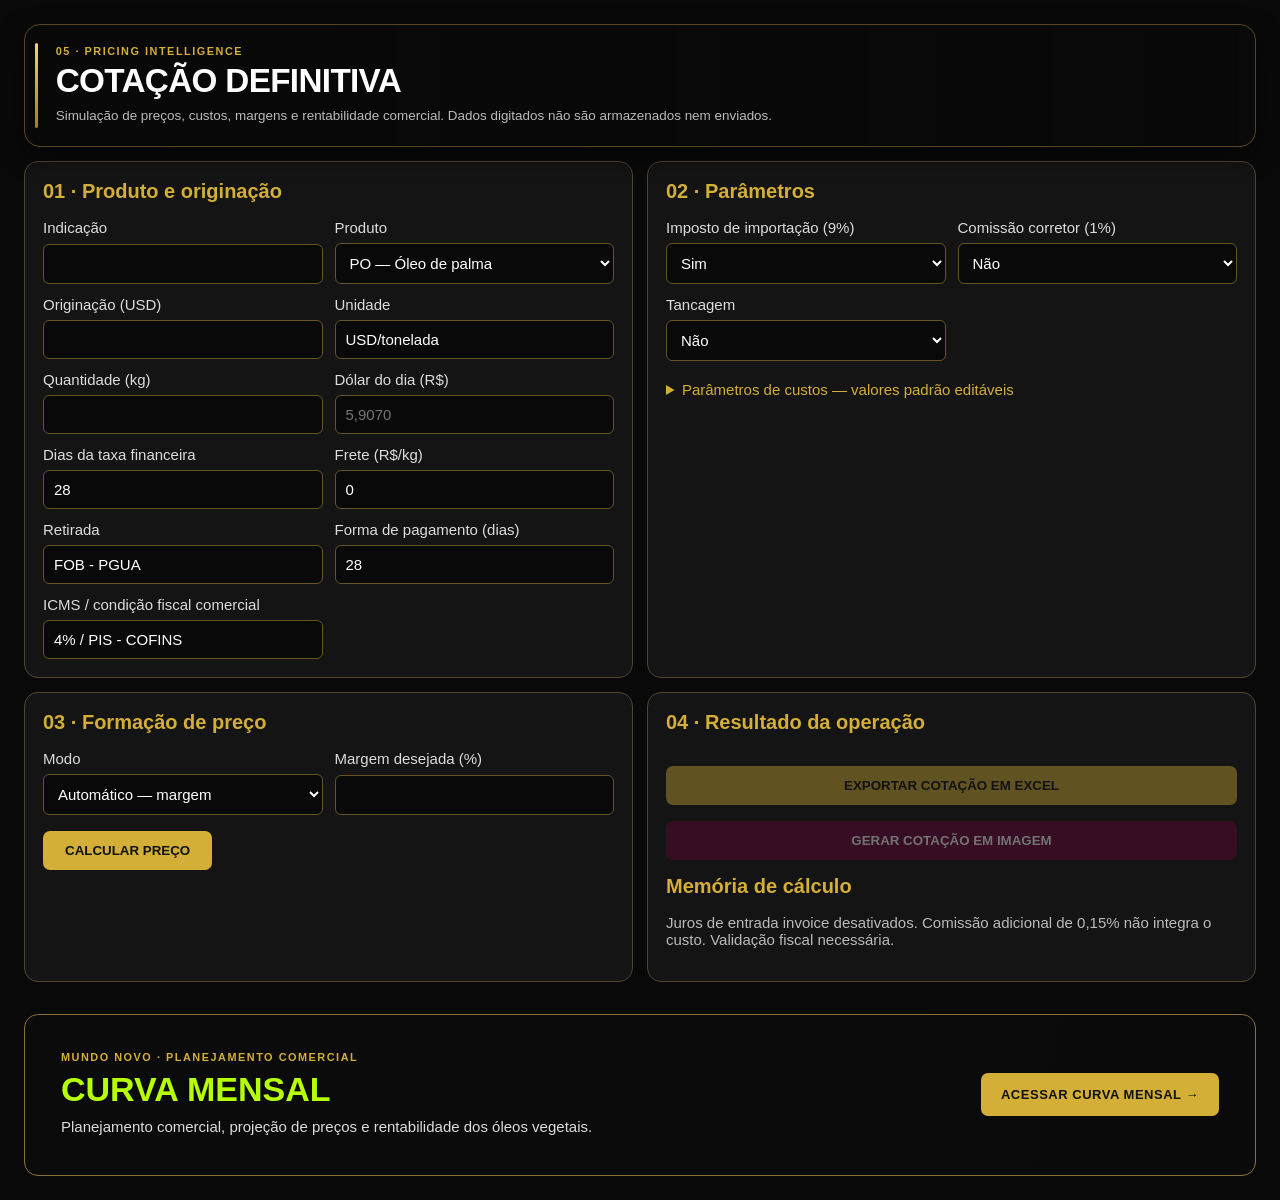
==== commit b54a97d0: "Expand monthly curve banner across both calculator layout columns" ====
--- a/calculadora.html
+++ b/calculadora.html
@@ -1,4 +1,4 @@
-<!doctype html><html lang="pt-BR"><meta charset="utf-8"><meta name="viewport" content="width=device-width,initial-scale=1"><title>Calculadora | Mundo Novo Trade</title><style>*{box-sizing:border-box}body{background:#090909;color:#fff;font:15px Arial,sans-serif;margin:0;padding:24px}main{max-width:1200px;margin:auto}a,h2{color:#d4af37}h1{margin:10px 0}small,p{color:#bbb}section{background:#141414;border:1px solid #51452e;border-radius:14px;padding:20px;margin:16px 0}.grid{display:grid;grid-template-columns:repeat(auto-fit,minmax(210px,1fr));gap:15px}label{display:grid;gap:7px;color:#ddd}input,select{width:100%;background:#090909;color:white;border:1px solid #665326;border-radius:6px;padding:12px;font:inherit}button{background:#d4af37;color:#111;border:0;padding:12px 22px;border-radius:7px;font-weight:bold;margin-top:16px}.kpi{padding:16px;border:1px solid #51452e;border-radius:9px}.kpi strong{display:block;color:#b6ff00;font-size:26px;margin-top:8px}#error{color:#ff7777}#results{grid-template-columns:repeat(3,minmax(0,1fr))}#results .kpi{min-width:0;overflow-wrap:anywhere;container-type:inline-size}#results .kpi strong{font-size:clamp(16px,8cqi,26px);line-height:1.25;font-variant-numeric:tabular-nums;overflow-wrap:anywhere;white-space:normal}@media(max-width:750px){#results{grid-template-columns:repeat(2,minmax(0,1fr))}}@media(max-width:420px){#results{grid-template-columns:1fr}}.pricing-hero{position:relative;box-sizing:border-box;margin:15px 0;padding:clamp(15px,1.6vw,23px) clamp(22px,2.4vw,34px);border:1px solid #574422;border-radius:16px;background:linear-gradient(90deg,rgba(8,8,8,.94),rgba(8,8,8,.78) 45%,rgba(8,8,8,.38)),url('https://images.pexels.com/photos/33175669/pexels-photo-33175669.jpeg?auto=compress&cs=tinysrgb&w=1920') center 52%/cover;box-shadow:0 9px 24px #0008}.pricing-hero:before{content:"";position:absolute;top:18px;bottom:18px;left:10px;width:3px;border-radius:3px;background:linear-gradient(#f3d577,#a67b23)}.pricing-kicker{font-size:clamp(10px,.85vw,12px);font-weight:800;letter-spacing:.14em;color:#d4af37}.pricing-hero h1{font-size:clamp(23px,2.6vw,36px);line-height:1.12;letter-spacing:-.02em;margin:5px 0 7px}.pricing-hero p{font-size:clamp(11px,1.05vw,14px);line-height:1.4;margin:0}</style><main><header class="pricing-hero"><div class="pricing-kicker">05 · PRICING INTELLIGENCE</div><h1>COTAÇÃO DEFINITIVA</h1><p>Simulação de preços, custos, margens e rentabilidade comercial. Dados digitados não são armazenados nem enviados.</p></header><form id="form"><section><h2>01 · Produto e originação</h2><div class="grid"><label>Indicação<input id="client" required maxlength="120"></label><label>Produto<select id="product"><option value="PO">PO — Óleo de palma</option><option value="PS">PS — Estearina de palma</option><option value="PKO">PKO — Óleo de palmiste</option><option value="PKS">PKS — Estearina de palmiste</option></select></label><label>Originação (USD)<input id="orig" inputmode="decimal" required></label><label>Unidade<input value="USD/tonelada" readonly aria-label="Unidade fixa da originação"></label><label>Quantidade (kg)<input id="qty" inputmode="decimal" required></label><label>Dólar do dia (R$)<input id="fx" inputmode="decimal" placeholder="5,9070" required></label><label>Dias da taxa financeira<input id="days" inputmode="numeric" value="28" required></label><label>Frete (R$/kg)<input id="freight" inputmode="decimal" value="0" required></label><label>Retirada<input id="pickup" value="FOB - PGUA" required></label><label>Forma de pagamento (dias)<input id="payment" inputmode="numeric" type="number" min="0" step="1" value="28" required></label><label>ICMS / condição fiscal comercial<input id="taxDisplay" value="4% / PIS - COFINS" required></label></div></section><section><h2>02 · Parâmetros</h2><div class="grid"><label>Imposto de importação (9%)<select id="imp"><option value="1">Sim</option><option value="0">Não</option></select></label><label>Comissão corretor (1%)<select id="broker"><option value="0">Não</option><option value="1">Sim</option></select></label><label>Tancagem<select id="tank"><option value="0">Não</option><option value="1">Sim</option></select></label></div><details><summary>Parâmetros de custos — valores padrão editáveis</summary><div class="grid" id="params"></div></details></section><section><h2>03 · Formação de preço</h2><div class="grid"><label>Modo<select id="mode"><option value="auto">Automático — margem</option><option value="manual">Manual — preço de venda</option></select></label><label id="marginLabel">Margem desejada (%)<input id="margin" inputmode="decimal" required></label><label id="manualLabel" hidden>Preço de venda (R$/kg)<input id="manual" inputmode="decimal" disabled></label></div><button>CALCULAR PREÇO</button><p id="error" role="alert"></p></section></form><section><h2>04 · Resultado da operação</h2><div class="grid" id="results" aria-live="polite"></div><button id="exportExcel" type="button" disabled>EXPORTAR COTAÇÃO EM EXCEL</button><button id="exportPng" type="button" disabled>GERAR COTAÇÃO EM IMAGEM</button><p id="exportStatus" role="status"></p><h2>Memória de cálculo</h2><div id="memory"></div><p>Juros de entrada invoice desativados. Comissão adicional de 0,15% não integra o custo. Validação fiscal necessária.</p></section><style>#monthly-curve-banner{position:relative;display:flex;align-items:center;justify-content:space-between;gap:24px;overflow:hidden;isolation:isolate;margin:18px 0 0;padding:clamp(22px,3vw,36px);border:1px solid #8a7135;border-radius:14px;background:linear-gradient(100deg,#0b0b0b 10%,#0b0b0bf0 48%,#0b0b0b80),url('https://images.pexels.com/photos/33175669/pexels-photo-33175669.jpeg?auto=compress&cs=tinysrgb&w=1920') center 52%/cover;text-decoration:none;color:white;transition:box-shadow .25s,border-color .25s}#monthly-curve-banner:hover,#monthly-curve-banner:focus-visible{border-color:#d4af37;box-shadow:inset 0 0 35px #d4af3773}#monthly-curve-banner h2{color:#b6ff00;font-size:clamp(23px,3vw,34px);margin:7px 0}#monthly-curve-banner p{margin:0;line-height:1.5;color:#ddd}#monthly-curve-banner .curve-cta{flex-shrink:0;background:#d4af37;color:#111;padding:14px 20px;border-radius:7px;font-weight:800;font-size:13px;letter-spacing:.04em}#monthly-curve-banner:focus-visible{outline:2px solid #b6ff00;outline-offset:3px}@media(max-width:650px){#monthly-curve-banner{align-items:flex-start;flex-direction:column;gap:16px}}@media print{#monthly-curve-banner{display:none}}</style><a id="monthly-curve-banner" href="./curva-mensal.html"><div><div class="pricing-kicker">MUNDO NOVO · PLANEJAMENTO COMERCIAL</div><h2>CURVA MENSAL</h2><p>Planejamento comercial, projeção de preços e rentabilidade dos óleos vegetais.</p></div><span class="curve-cta">ACESSAR CURVA MENSAL &rarr;</span></a></main><style id="mn-pricing-gold-hover">main section,main #results .kpi{transition:border-color .2s,box-shadow .2s,background-color .2s}main section:hover,main #results .kpi:hover{background-image:radial-gradient(ellipse at 100% 100%,rgba(212,175,55,.45) 0%,rgba(212,175,55,.1286) 65%,transparent 100%)!important;border-color:rgba(212,175,55,.65)!important;box-shadow:inset 0 0 32px rgba(212,175,55,.085),0 4px 20px rgba(212,175,55,.09)!important}@media(prefers-reduced-motion:reduce){main section,main #results .kpi{transition:none}}</style><style id="paired-pricing-layout">main{max-width:1500px}main>.pricing-hero{margin-bottom:16px}#form{display:contents}main{display:grid;grid-template-columns:repeat(2,minmax(0,1fr));gap:14px;align-items:stretch}main>.pricing-hero{grid-column:1/-1;margin:0}main section{margin:0;min-width:0;padding:18px}main section h2{margin:0 0 16px;font-size:20px}main section .grid{grid-template-columns:repeat(2,minmax(0,1fr));gap:12px}main section label{min-width:0}main section input,main section select{min-width:0;padding:10px}main #results{grid-template-columns:repeat(2,minmax(0,1fr))}main #results .kpi{padding:12px}main #results .kpi strong{font-size:clamp(14px,8cqi,24px)}main #memory{margin-bottom:12px}main #memory div span{min-width:0;overflow-wrap:anywhere}main #memory div span:last-child{text-align:right}@media(max-width:760px){main{grid-template-columns:minmax(0,1fr)}body{padding:12px}}@media(max-width:420px){main section .grid,main #results{grid-template-columns:1fr}}</style><style>[hidden]{display:none!important}details{margin-top:20px}summary{cursor:pointer;color:#d4af37;margin-bottom:15px}#memory div{display:flex;justify-content:space-between;gap:12px;padding:8px;border-bottom:1px solid #333;overflow-wrap:anywhere}#results .negative strong{color:#ff5555}#exportExcel:disabled{opacity:.4;cursor:not-allowed}#exportExcel{width:100%;cursor:pointer}</style><script>
+<!doctype html><html lang="pt-BR"><meta charset="utf-8"><meta name="viewport" content="width=device-width,initial-scale=1"><title>Calculadora | Mundo Novo Trade</title><style>*{box-sizing:border-box}body{background:#090909;color:#fff;font:15px Arial,sans-serif;margin:0;padding:24px}main{max-width:1200px;margin:auto}a,h2{color:#d4af37}h1{margin:10px 0}small,p{color:#bbb}section{background:#141414;border:1px solid #51452e;border-radius:14px;padding:20px;margin:16px 0}.grid{display:grid;grid-template-columns:repeat(auto-fit,minmax(210px,1fr));gap:15px}label{display:grid;gap:7px;color:#ddd}input,select{width:100%;background:#090909;color:white;border:1px solid #665326;border-radius:6px;padding:12px;font:inherit}button{background:#d4af37;color:#111;border:0;padding:12px 22px;border-radius:7px;font-weight:bold;margin-top:16px}.kpi{padding:16px;border:1px solid #51452e;border-radius:9px}.kpi strong{display:block;color:#b6ff00;font-size:26px;margin-top:8px}#error{color:#ff7777}#results{grid-template-columns:repeat(3,minmax(0,1fr))}#results .kpi{min-width:0;overflow-wrap:anywhere;container-type:inline-size}#results .kpi strong{font-size:clamp(16px,8cqi,26px);line-height:1.25;font-variant-numeric:tabular-nums;overflow-wrap:anywhere;white-space:normal}@media(max-width:750px){#results{grid-template-columns:repeat(2,minmax(0,1fr))}}@media(max-width:420px){#results{grid-template-columns:1fr}}.pricing-hero{position:relative;box-sizing:border-box;margin:15px 0;padding:clamp(15px,1.6vw,23px) clamp(22px,2.4vw,34px);border:1px solid #574422;border-radius:16px;background:linear-gradient(90deg,rgba(8,8,8,.94),rgba(8,8,8,.78) 45%,rgba(8,8,8,.38)),url('https://images.pexels.com/photos/33175669/pexels-photo-33175669.jpeg?auto=compress&cs=tinysrgb&w=1920') center 52%/cover;box-shadow:0 9px 24px #0008}.pricing-hero:before{content:"";position:absolute;top:18px;bottom:18px;left:10px;width:3px;border-radius:3px;background:linear-gradient(#f3d577,#a67b23)}.pricing-kicker{font-size:clamp(10px,.85vw,12px);font-weight:800;letter-spacing:.14em;color:#d4af37}.pricing-hero h1{font-size:clamp(23px,2.6vw,36px);line-height:1.12;letter-spacing:-.02em;margin:5px 0 7px}.pricing-hero p{font-size:clamp(11px,1.05vw,14px);line-height:1.4;margin:0}</style><main><header class="pricing-hero"><div class="pricing-kicker">05 · PRICING INTELLIGENCE</div><h1>COTAÇÃO DEFINITIVA</h1><p>Simulação de preços, custos, margens e rentabilidade comercial. Dados digitados não são armazenados nem enviados.</p></header><form id="form"><section><h2>01 · Produto e originação</h2><div class="grid"><label>Indicação<input id="client" required maxlength="120"></label><label>Produto<select id="product"><option value="PO">PO — Óleo de palma</option><option value="PS">PS — Estearina de palma</option><option value="PKO">PKO — Óleo de palmiste</option><option value="PKS">PKS — Estearina de palmiste</option></select></label><label>Originação (USD)<input id="orig" inputmode="decimal" required></label><label>Unidade<input value="USD/tonelada" readonly aria-label="Unidade fixa da originação"></label><label>Quantidade (kg)<input id="qty" inputmode="decimal" required></label><label>Dólar do dia (R$)<input id="fx" inputmode="decimal" placeholder="5,9070" required></label><label>Dias da taxa financeira<input id="days" inputmode="numeric" value="28" required></label><label>Frete (R$/kg)<input id="freight" inputmode="decimal" value="0" required></label><label>Retirada<input id="pickup" value="FOB - PGUA" required></label><label>Forma de pagamento (dias)<input id="payment" inputmode="numeric" type="number" min="0" step="1" value="28" required></label><label>ICMS / condição fiscal comercial<input id="taxDisplay" value="4% / PIS - COFINS" required></label></div></section><section><h2>02 · Parâmetros</h2><div class="grid"><label>Imposto de importação (9%)<select id="imp"><option value="1">Sim</option><option value="0">Não</option></select></label><label>Comissão corretor (1%)<select id="broker"><option value="0">Não</option><option value="1">Sim</option></select></label><label>Tancagem<select id="tank"><option value="0">Não</option><option value="1">Sim</option></select></label></div><details><summary>Parâmetros de custos — valores padrão editáveis</summary><div class="grid" id="params"></div></details></section><section><h2>03 · Formação de preço</h2><div class="grid"><label>Modo<select id="mode"><option value="auto">Automático — margem</option><option value="manual">Manual — preço de venda</option></select></label><label id="marginLabel">Margem desejada (%)<input id="margin" inputmode="decimal" required></label><label id="manualLabel" hidden>Preço de venda (R$/kg)<input id="manual" inputmode="decimal" disabled></label></div><button>CALCULAR PREÇO</button><p id="error" role="alert"></p></section></form><section><h2>04 · Resultado da operação</h2><div class="grid" id="results" aria-live="polite"></div><button id="exportExcel" type="button" disabled>EXPORTAR COTAÇÃO EM EXCEL</button><button id="exportPng" type="button" disabled>GERAR COTAÇÃO EM IMAGEM</button><p id="exportStatus" role="status"></p><h2>Memória de cálculo</h2><div id="memory"></div><p>Juros de entrada invoice desativados. Comissão adicional de 0,15% não integra o custo. Validação fiscal necessária.</p></section><style>#monthly-curve-banner{grid-column:1 / -1;width:100%;min-width:0;box-sizing:border-box;position:relative;display:flex;align-items:center;justify-content:space-between;gap:24px;overflow:hidden;isolation:isolate;margin:18px 0 0;padding:clamp(22px,3vw,36px);border:1px solid #8a7135;border-radius:14px;background:linear-gradient(100deg,#0b0b0b 10%,#0b0b0bf0 48%,#0b0b0b80),url('https://images.pexels.com/photos/33175669/pexels-photo-33175669.jpeg?auto=compress&cs=tinysrgb&w=1920') center 52%/cover;text-decoration:none;color:white;transition:box-shadow .25s,border-color .25s}#monthly-curve-banner:hover,#monthly-curve-banner:focus-visible{border-color:#d4af37;box-shadow:inset 0 0 35px #d4af3773}#monthly-curve-banner h2{color:#b6ff00;font-size:clamp(23px,3vw,34px);margin:7px 0}#monthly-curve-banner p{margin:0;line-height:1.5;color:#ddd}#monthly-curve-banner .curve-cta{flex-shrink:0;background:#d4af37;color:#111;padding:14px 20px;border-radius:7px;font-weight:800;font-size:13px;letter-spacing:.04em}#monthly-curve-banner:focus-visible{outline:2px solid #b6ff00;outline-offset:3px}@media(max-width:650px){#monthly-curve-banner{align-items:flex-start;flex-direction:column;gap:16px}}@media print{#monthly-curve-banner{display:none}}</style><a id="monthly-curve-banner" href="./curva-mensal.html"><div><div class="pricing-kicker">MUNDO NOVO · PLANEJAMENTO COMERCIAL</div><h2>CURVA MENSAL</h2><p>Planejamento comercial, projeção de preços e rentabilidade dos óleos vegetais.</p></div><span class="curve-cta">ACESSAR CURVA MENSAL &rarr;</span></a></main><style id="mn-pricing-gold-hover">main section,main #results .kpi{transition:border-color .2s,box-shadow .2s,background-color .2s}main section:hover,main #results .kpi:hover{background-image:radial-gradient(ellipse at 100% 100%,rgba(212,175,55,.45) 0%,rgba(212,175,55,.1286) 65%,transparent 100%)!important;border-color:rgba(212,175,55,.65)!important;box-shadow:inset 0 0 32px rgba(212,175,55,.085),0 4px 20px rgba(212,175,55,.09)!important}@media(prefers-reduced-motion:reduce){main section,main #results .kpi{transition:none}}</style><style id="paired-pricing-layout">main{max-width:1500px}main>.pricing-hero{margin-bottom:16px}#form{display:contents}main{display:grid;grid-template-columns:repeat(2,minmax(0,1fr));gap:14px;align-items:stretch}main>.pricing-hero{grid-column:1/-1;margin:0}main section{margin:0;min-width:0;padding:18px}main section h2{margin:0 0 16px;font-size:20px}main section .grid{grid-template-columns:repeat(2,minmax(0,1fr));gap:12px}main section label{min-width:0}main section input,main section select{min-width:0;padding:10px}main #results{grid-template-columns:repeat(2,minmax(0,1fr))}main #results .kpi{padding:12px}main #results .kpi strong{font-size:clamp(14px,8cqi,24px)}main #memory{margin-bottom:12px}main #memory div span{min-width:0;overflow-wrap:anywhere}main #memory div span:last-child{text-align:right}@media(max-width:760px){main{grid-template-columns:minmax(0,1fr)}body{padding:12px}}@media(max-width:420px){main section .grid,main #results{grid-template-columns:1fr}}</style><style>[hidden]{display:none!important}details{margin-top:20px}summary{cursor:pointer;color:#d4af37;margin-bottom:15px}#memory div{display:flex;justify-content:space-between;gap:12px;padding:8px;border-bottom:1px solid #333;overflow-wrap:anywhere}#results .negative strong{color:#ff5555}#exportExcel:disabled{opacity:.4;cursor:not-allowed}#exportExcel{width:100%;cursor:pointer}</style><script>
 const $=id=>document.getElementById(id);let exportData=null, commercial=null;const invalidateExport=()=>{exportData=null;commercial=null;$('exportExcel').disabled=true;$('exportPng').disabled=true;$('exportStatus').textContent=''};
 const fields=[['sis','SISCOMEX (R$)'],['afr','AFRMM (%)'],['sind','Sindicato (R$)'],['pisC','PIS compra (%)'],['cofC','COFINS compra (%)'],['desp','Despachante (R$)'],['icms','ICMS venda (%)'],['tankRate','Tancagem (R$/kg)'],['anvisa','ANVISA (R$)'],['pisV','PIS venda (%)'],['cofV','COFINS venda (%)'],['fin','Taxa financeira mensal (%)']];
 for(const [id,name] of fields){const l=document.createElement('label');l.textContent=name;const i=document.createElement('input');i.id=id;i.inputMode='decimal';i.placeholder='Informe o valor';i.value=({sis:'154,23',afr:'1',sind:'820',pisC:'0,21',cofC:'0,965',desp:'1280',icms:'0,80',tankRate:'0,10303',anvisa:'177,29',pisV:'0,165',cofV:'0,760',fin:'2'})[id];l.append(i);$('params').append(l)}
